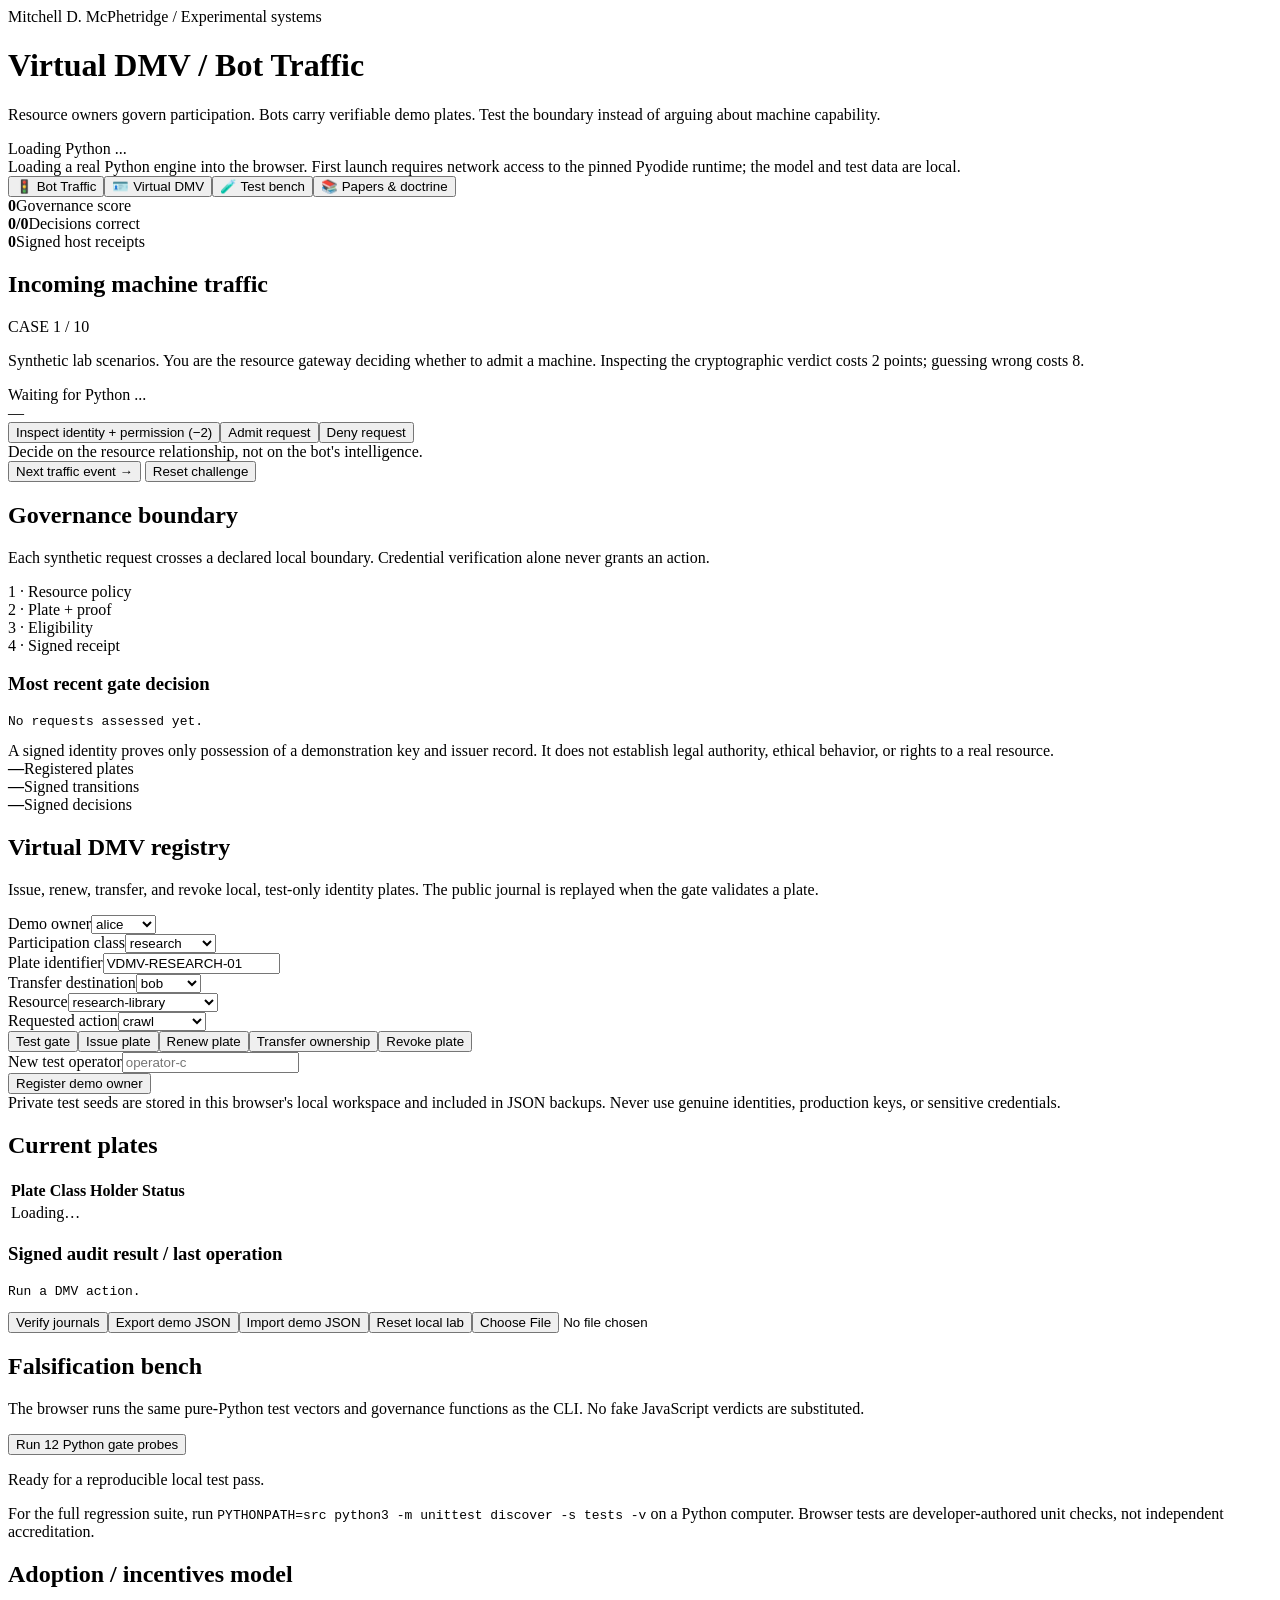
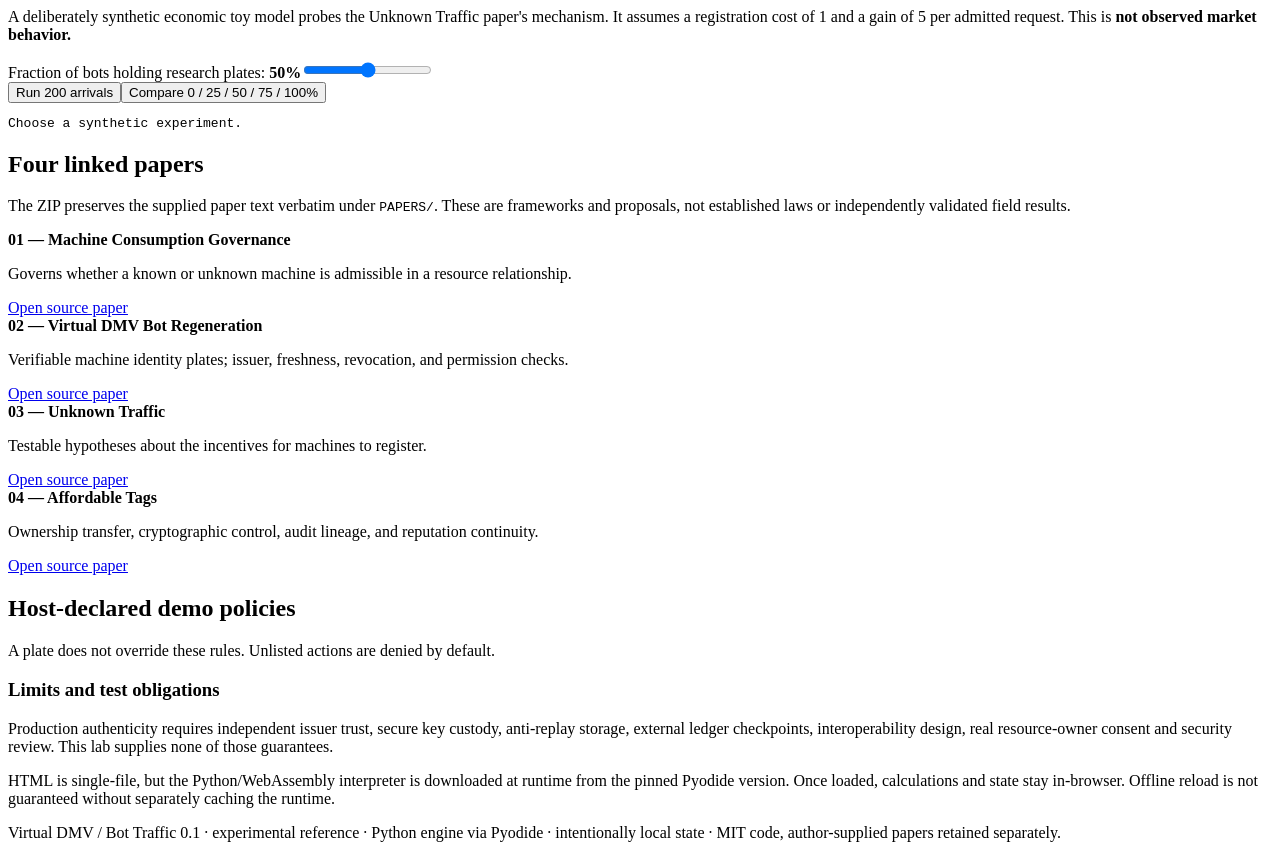
==== browser/template.html @ ae36cae5 "Add Virtual DMV Bot Traffic research rig v0.1 (Python engine, papers, browser lab, tests)" ====
<!DOCTYPE html>
<html lang="en">
<head><meta charset="utf-8"><meta name="viewport" content="width=device-width,initial-scale=1,viewport-fit=cover"><meta name="theme-color" content="#101719"><title>Virtual DMV | Machine Participation Lab</title><style>__STYLE__</style></head>
<body><div class="shell">
<header class="head"><div><div class="eyebrow">Mitchell D. McPhetridge / Experimental systems</div><h1>Virtual DMV <span style="color:var(--accent)">/ Bot Traffic</span></h1><p>Resource owners govern participation. Bots carry verifiable demo plates. Test the boundary instead of arguing about machine capability.</p></div><div id="runtimeStatus" class="status" role="status" aria-live="polite">Loading Python ...</div></header>
<div id="loadingMask" role="status">Loading a real Python engine into the browser. First launch requires network access to the pinned Pyodide runtime; the model and test data are local.</div>
<nav class="topnav" aria-label="Lab sections">
<button data-tab="traffic" aria-selected="true">🚦 Bot Traffic</button><button data-tab="registry" aria-selected="false">🪪 Virtual DMV</button><button data-tab="bench" aria-selected="false">🧪 Test bench</button><button data-tab="papers" aria-selected="false">📚 Papers &amp; doctrine</button></nav>
<main>
<section class="view active" id="traffic">
<div class="cards"><div class="metric"><strong id="score">0</strong><span>Governance score</span></div><div class="metric"><strong id="correct">0/0</strong><span>Decisions correct</span></div><div class="metric"><strong id="receipts">0</strong><span>Signed host receipts</span></div></div>
<div class="grid">
<div class="panel"><div class="flex-between"><h2>Incoming machine traffic</h2><span class="badge" id="gameRound">CASE 1 / 10</span></div><p class="hint">Synthetic lab scenarios. You are the resource gateway deciding whether to admit a machine. Inspecting the cryptographic verdict costs 2 points; guessing wrong costs 8.</p><div class="traffic" id="trafficLabel">Waiting for Python ...</div><div class="traffic-meta" id="trafficMeta">—</div><div class="actions"><button id="inspect" class="warn">Inspect identity + permission (−2)</button><button id="chooseAllow" class="primary">Admit request</button><button id="chooseDeny">Deny request</button></div><div class="feedback" id="gameFeedback" aria-live="polite">Decide on the resource relationship, not on the bot's intelligence.</div><button id="nextCase">Next traffic event →</button> <button id="resetGame">Reset challenge</button></div>
<div class="panel"><h2>Governance boundary</h2><p class="hint">Each synthetic request crosses a declared local boundary. Credential verification alone never grants an action.</p><div class="flow"><div class="step">1 · Resource policy</div><div class="step">2 · Plate + proof</div><div class="step">3 · Eligibility</div><div class="step">4 · Signed receipt</div></div><h3>Most recent gate decision</h3><pre class="console" id="gameLast">No requests assessed yet.</pre><div class="note">A signed identity proves only possession of a demonstration key and issuer record. It does not establish legal authority, ethical behavior, or rights to a real resource.</div></div>
</div></section>
<section class="view" id="registry"><div class="cards"><div class="metric"><strong id="plates">—</strong><span>Registered plates</span></div><div class="metric"><strong id="events">—</strong><span>Signed transitions</span></div><div class="metric"><strong id="receipts2">—</strong><span>Signed decisions</span></div></div><div class="grid">
<div class="panel"><h2>Virtual DMV registry</h2><p class="hint">Issue, renew, transfer, and revoke local, test-only identity plates. The public journal is replayed when the gate validates a plate.</p><div class="formgrid"><div class="field"><label for="owner">Demo owner</label><select id="owner"><option>alice</option><option>bob</option><option>mallory</option></select></div><div class="field"><label for="role">Participation class</label><select id="role"><option value="research">research</option><option value="crawler">crawler</option><option value="commercial">commercial</option><option value="archival">archival</option><option value="agentic">agentic</option></select></div><div class="field"><label for="plateId">Plate identifier</label><input id="plateId" value="VDMV-RESEARCH-01" autocomplete="off"></div><div class="field"><label for="newOwner">Transfer destination</label><select id="newOwner"><option>bob</option><option>alice</option><option>mallory</option></select></div><div class="field"><label for="resource">Resource</label><select id="resource"><option>research-library</option><option>open-archive</option><option>licensed-training-data</option><option>open-index</option></select></div><div class="field"><label for="action">Requested action</label><select id="action"><option>crawl</option><option>discover</option><option>index</option><option>summarize</option><option>train</option><option>redistribute</option><option>archive</option></select></div></div><div class="actions"><button class="primary" id="gateRequest">Test gate</button><button id="issuePlate">Issue plate</button><button id="renewPlate">Renew plate</button><button id="transferPlate">Transfer ownership</button><button id="revokePlate" class="danger">Revoke plate</button></div><div class="field"><label for="addOwnerName">New test operator</label><input id="addOwnerName" placeholder="operator-c"></div><button id="addOwner">Register demo owner</button><div class="note">Private test seeds are stored in this browser's local workspace and included in JSON backups. Never use genuine identities, production keys, or sensitive credentials.</div></div>
<div class="panel"><h2>Current plates</h2><div style="overflow-x:auto"><table><thead><tr><th>Plate</th><th>Class</th><th>Holder</th><th>Status</th></tr></thead><tbody id="rosterBody"><tr><td colspan="4">Loading…</td></tr></tbody></table></div><h3>Signed audit result / last operation</h3><pre class="console" id="operationOutput">Run a DMV action.</pre><div class="actions"><button id="auditNow">Verify journals</button><button id="exportState">Export demo JSON</button><button id="importButton">Import demo JSON</button><button id="resetLab" class="danger">Reset local lab</button><input type="file" accept="application/json,.json" class="sr-only" id="importFile"></div></div></div></section>
<section class="view" id="bench"><div class="grid"><div class="panel"><h2>Falsification bench</h2><p class="lede">The browser runs the same pure-Python test vectors and governance functions as the CLI. No fake JavaScript verdicts are substituted.</p><div class="actions"><button id="runBench" class="primary">Run 12 Python gate probes</button></div><div id="benchRows"><p class="hint">Ready for a reproducible local test pass.</p></div><p class="small">For the full regression suite, run <code>PYTHONPATH=src python3 -m unittest discover -s tests -v</code> on a Python computer. Browser tests are developer-authored unit checks, not independent accreditation.</p></div>
<div class="panel"><h2>Adoption / incentives model</h2><p class="hint">A deliberately synthetic economic toy model probes the Unknown Traffic paper's mechanism. It assumes a registration cost of 1 and a gain of 5 per admitted request. This is <strong>not observed market behavior.</strong></p><label for="adoption">Fraction of bots holding research plates: <strong id="adoptionValue">50%</strong></label><input id="adoption" type="range" min="0" max="100" step="5" value="50"><div class="actions"><button class="primary" id="runEconomic">Run 200 arrivals</button><button id="compareEconomic">Compare 0 / 25 / 50 / 75 / 100%</button></div><div id="economicsView"><pre class="console" id="economicsJson">Choose a synthetic experiment.</pre></div></div></div></section>
<section class="view" id="papers"><div class="grid"><div class="panel"><h2>Four linked papers</h2><p class="hint">The ZIP preserves the supplied paper text verbatim under <code>PAPERS/</code>. These are frameworks and proposals, not established laws or independently validated field results.</p><div class="paper"><strong>01 — Machine Consumption Governance</strong><p>Governs whether a known or unknown machine is admissible in a resource relationship.</p><a href="PAPERS/01-Machine-Consumption-Governance.txt">Open source paper</a></div><div class="paper"><strong>02 — Virtual DMV Bot Regeneration</strong><p>Verifiable machine identity plates; issuer, freshness, revocation, and permission checks.</p><a href="PAPERS/02-Virtual-DMV-Bot-Regeneration.txt">Open source paper</a></div><div class="paper"><strong>03 — Unknown Traffic</strong><p>Testable hypotheses about the incentives for machines to register.</p><a href="PAPERS/03-Unknown-Traffic.txt">Open source paper</a></div><div class="paper"><strong>04 — Affordable Tags</strong><p>Ownership transfer, cryptographic control, audit lineage, and reputation continuity.</p><a href="PAPERS/04-Affordable-Tags.txt">Open source paper</a></div></div>
<div class="panel"><h2>Host-declared demo policies</h2><p class="hint">A plate does not override these rules. Unlisted actions are denied by default.</p><div id="policyCards"></div><h3>Limits and test obligations</h3><p class="small">Production authenticity requires independent issuer trust, secure key custody, anti-replay storage, external ledger checkpoints, interoperability design, real resource-owner consent and security review. This lab supplies none of those guarantees.</p><p class="small">HTML is single-file, but the Python/WebAssembly interpreter is downloaded at runtime from the pinned Pyodide version. Once loaded, calculations and state stay in-browser. Offline reload is not guaranteed without separately caching the runtime.</p></div></div></section>
</main><footer class="foot">Virtual DMV / Bot Traffic 0.1 · experimental reference · Python engine via Pyodide · intentionally local state · MIT code, author-supplied papers retained separately.</footer></div>
<script type="application/json" id="pythonSources">__PYTHON_SOURCES__</script>
<script>__CLIENT__</script>
</body></html>
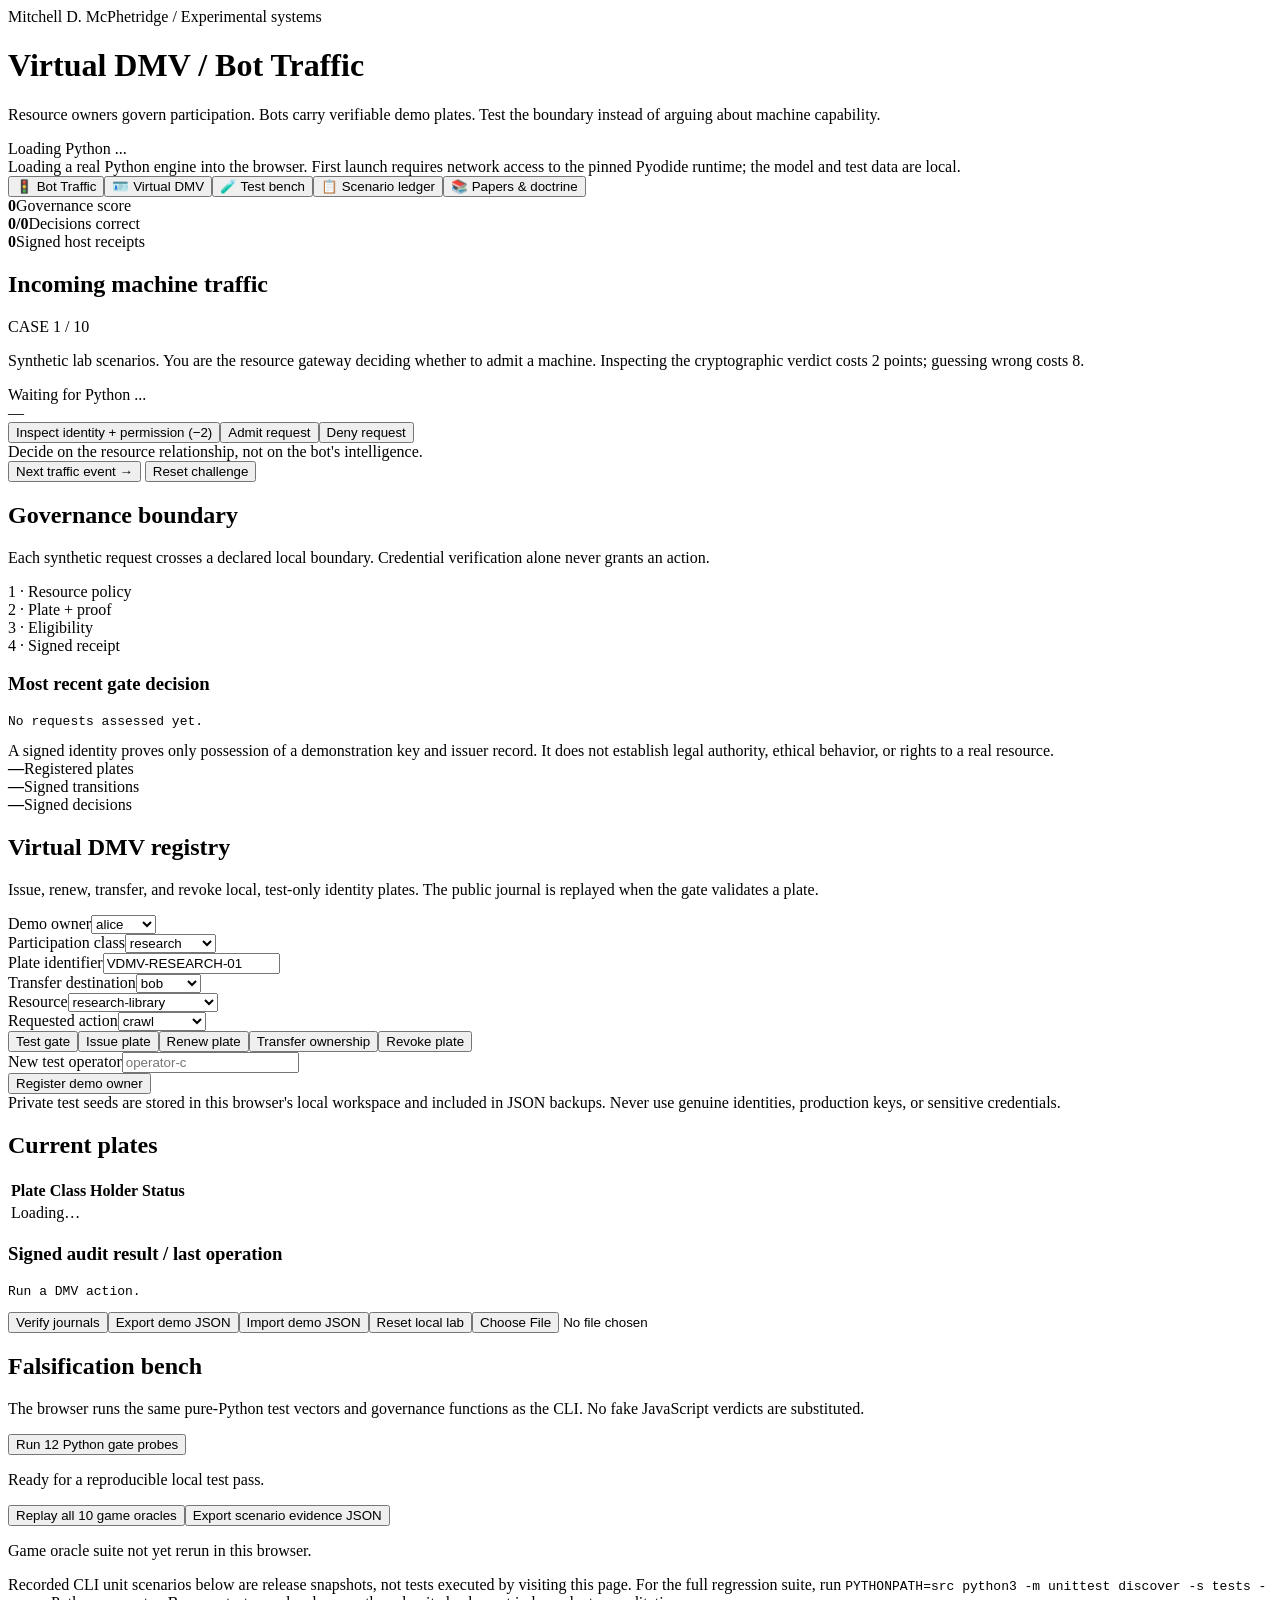
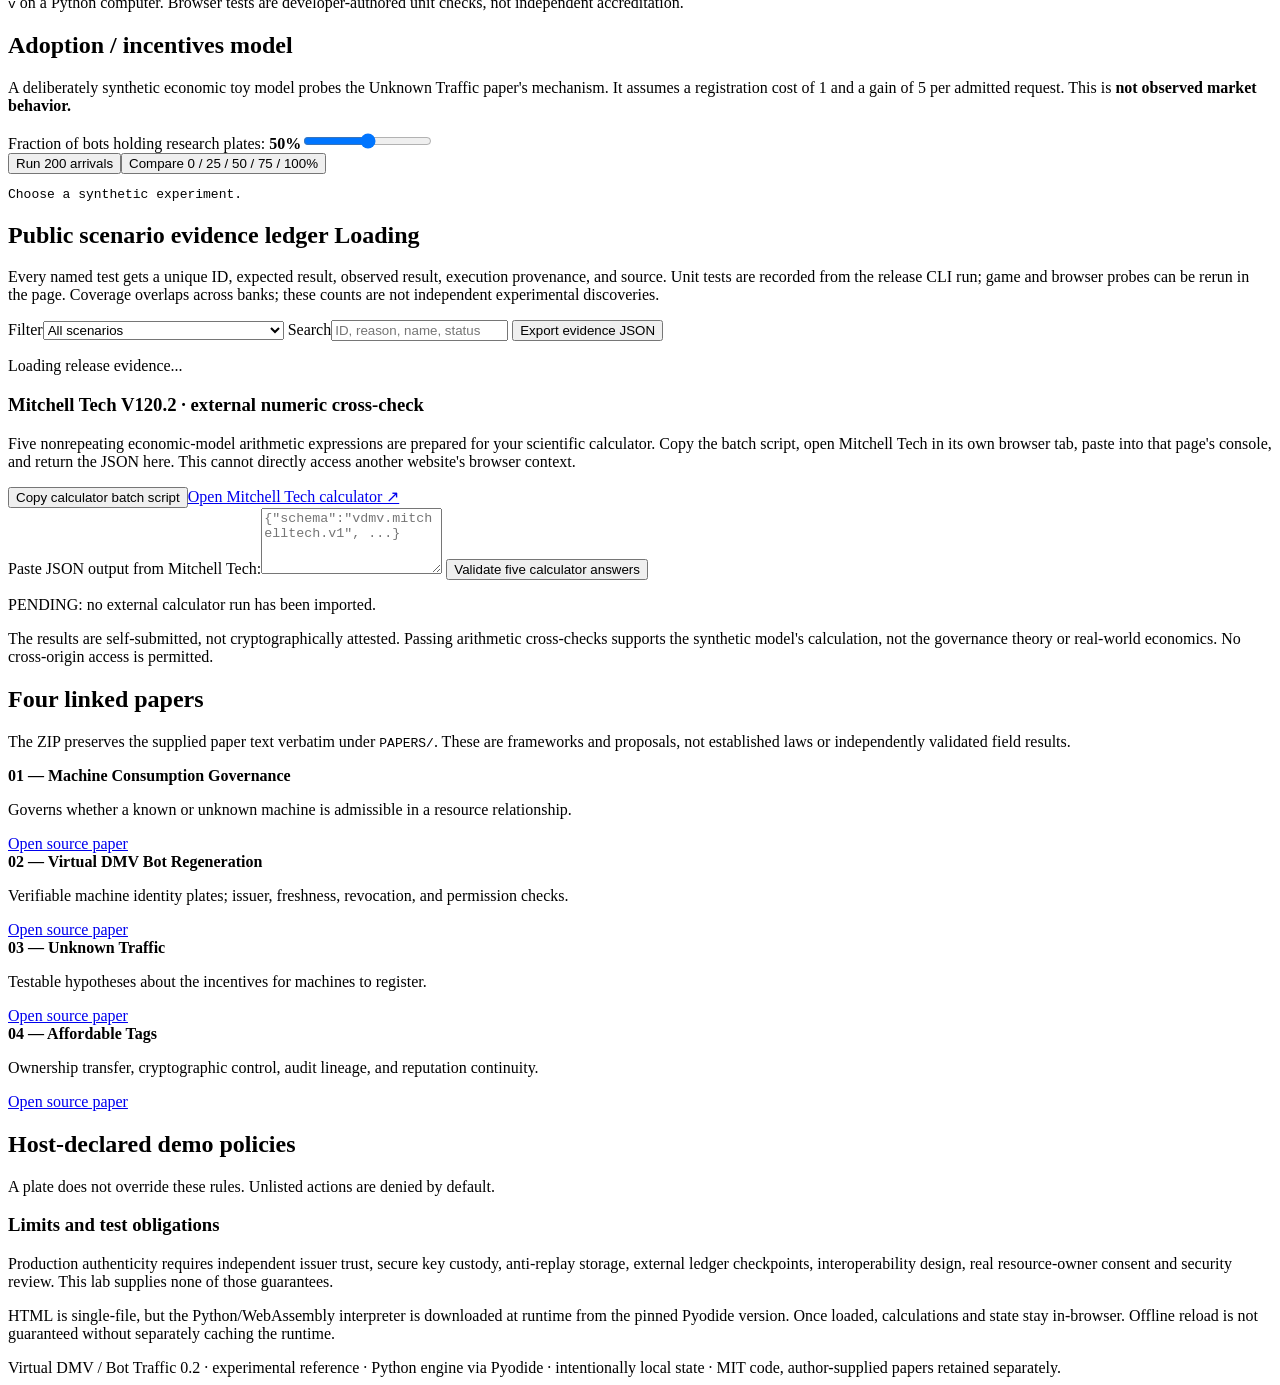
==== commit 258d9325: "v0.2 red-green Bot Traffic regression, isolated game, 78-case public scenario ledger and calculator " ====
--- a/browser/template.html
+++ b/browser/template.html
@@ -5,7 +5,7 @@
 <header class="head"><div><div class="eyebrow">Mitchell D. McPhetridge / Experimental systems</div><h1>Virtual DMV <span style="color:var(--accent)">/ Bot Traffic</span></h1><p>Resource owners govern participation. Bots carry verifiable demo plates. Test the boundary instead of arguing about machine capability.</p></div><div id="runtimeStatus" class="status" role="status" aria-live="polite">Loading Python ...</div></header>
 <div id="loadingMask" role="status">Loading a real Python engine into the browser. First launch requires network access to the pinned Pyodide runtime; the model and test data are local.</div>
 <nav class="topnav" aria-label="Lab sections">
-<button data-tab="traffic" aria-selected="true">🚦 Bot Traffic</button><button data-tab="registry" aria-selected="false">🪪 Virtual DMV</button><button data-tab="bench" aria-selected="false">🧪 Test bench</button><button data-tab="papers" aria-selected="false">📚 Papers &amp; doctrine</button></nav>
+<button data-tab="traffic" aria-selected="true">🚦 Bot Traffic</button><button data-tab="registry" aria-selected="false">🪪 Virtual DMV</button><button data-tab="bench" aria-selected="false">🧪 Test bench</button><button data-tab="scenarioLog" aria-selected="false">📋 Scenario ledger</button><button data-tab="papers" aria-selected="false">📚 Papers &amp; doctrine</button></nav>
 <main>
 <section class="view active" id="traffic">
 <div class="cards"><div class="metric"><strong id="score">0</strong><span>Governance score</span></div><div class="metric"><strong id="correct">0/0</strong><span>Decisions correct</span></div><div class="metric"><strong id="receipts">0</strong><span>Signed host receipts</span></div></div>
@@ -16,11 +16,27 @@
 <section class="view" id="registry"><div class="cards"><div class="metric"><strong id="plates">—</strong><span>Registered plates</span></div><div class="metric"><strong id="events">—</strong><span>Signed transitions</span></div><div class="metric"><strong id="receipts2">—</strong><span>Signed decisions</span></div></div><div class="grid">
 <div class="panel"><h2>Virtual DMV registry</h2><p class="hint">Issue, renew, transfer, and revoke local, test-only identity plates. The public journal is replayed when the gate validates a plate.</p><div class="formgrid"><div class="field"><label for="owner">Demo owner</label><select id="owner"><option>alice</option><option>bob</option><option>mallory</option></select></div><div class="field"><label for="role">Participation class</label><select id="role"><option value="research">research</option><option value="crawler">crawler</option><option value="commercial">commercial</option><option value="archival">archival</option><option value="agentic">agentic</option></select></div><div class="field"><label for="plateId">Plate identifier</label><input id="plateId" value="VDMV-RESEARCH-01" autocomplete="off"></div><div class="field"><label for="newOwner">Transfer destination</label><select id="newOwner"><option>bob</option><option>alice</option><option>mallory</option></select></div><div class="field"><label for="resource">Resource</label><select id="resource"><option>research-library</option><option>open-archive</option><option>licensed-training-data</option><option>open-index</option></select></div><div class="field"><label for="action">Requested action</label><select id="action"><option>crawl</option><option>discover</option><option>index</option><option>summarize</option><option>train</option><option>redistribute</option><option>archive</option></select></div></div><div class="actions"><button class="primary" id="gateRequest">Test gate</button><button id="issuePlate">Issue plate</button><button id="renewPlate">Renew plate</button><button id="transferPlate">Transfer ownership</button><button id="revokePlate" class="danger">Revoke plate</button></div><div class="field"><label for="addOwnerName">New test operator</label><input id="addOwnerName" placeholder="operator-c"></div><button id="addOwner">Register demo owner</button><div class="note">Private test seeds are stored in this browser's local workspace and included in JSON backups. Never use genuine identities, production keys, or sensitive credentials.</div></div>
 <div class="panel"><h2>Current plates</h2><div style="overflow-x:auto"><table><thead><tr><th>Plate</th><th>Class</th><th>Holder</th><th>Status</th></tr></thead><tbody id="rosterBody"><tr><td colspan="4">Loading…</td></tr></tbody></table></div><h3>Signed audit result / last operation</h3><pre class="console" id="operationOutput">Run a DMV action.</pre><div class="actions"><button id="auditNow">Verify journals</button><button id="exportState">Export demo JSON</button><button id="importButton">Import demo JSON</button><button id="resetLab" class="danger">Reset local lab</button><input type="file" accept="application/json,.json" class="sr-only" id="importFile"></div></div></div></section>
-<section class="view" id="bench"><div class="grid"><div class="panel"><h2>Falsification bench</h2><p class="lede">The browser runs the same pure-Python test vectors and governance functions as the CLI. No fake JavaScript verdicts are substituted.</p><div class="actions"><button id="runBench" class="primary">Run 12 Python gate probes</button></div><div id="benchRows"><p class="hint">Ready for a reproducible local test pass.</p></div><p class="small">For the full regression suite, run <code>PYTHONPATH=src python3 -m unittest discover -s tests -v</code> on a Python computer. Browser tests are developer-authored unit checks, not independent accreditation.</p></div>
+<section class="view" id="bench"><div class="grid"><div class="panel"><h2>Falsification bench</h2><p class="lede">The browser runs the same pure-Python test vectors and governance functions as the CLI. No fake JavaScript verdicts are substituted.</p><div class="actions"><button id="runBench" class="primary">Run 12 Python gate probes</button></div><div id="benchRows"><p class="hint">Ready for a reproducible local test pass.</p></div><div class="actions"><button id="runGameSuite">Replay all 10 game oracles</button><button id="exportEvidence">Export scenario evidence JSON</button></div><p id="gameSuiteSummary" class="hint">Game oracle suite not yet rerun in this browser.</p><p class="small">Recorded CLI unit scenarios below are release snapshots, not tests executed by visiting this page. For the full regression suite, run <code>PYTHONPATH=src python3 -m unittest discover -s tests -v</code> on a Python computer. Browser tests are developer-authored unit checks, not independent accreditation.</p></div>
 <div class="panel"><h2>Adoption / incentives model</h2><p class="hint">A deliberately synthetic economic toy model probes the Unknown Traffic paper's mechanism. It assumes a registration cost of 1 and a gain of 5 per admitted request. This is <strong>not observed market behavior.</strong></p><label for="adoption">Fraction of bots holding research plates: <strong id="adoptionValue">50%</strong></label><input id="adoption" type="range" min="0" max="100" step="5" value="50"><div class="actions"><button class="primary" id="runEconomic">Run 200 arrivals</button><button id="compareEconomic">Compare 0 / 25 / 50 / 75 / 100%</button></div><div id="economicsView"><pre class="console" id="economicsJson">Choose a synthetic experiment.</pre></div></div></div></section>
+<section class="view" id="scenarioLog"><div class="panel">
+  <h2>Public scenario evidence ledger <span id="scenarioCount" class="badge">Loading</span></h2>
+  <p class="lede">Every named test gets a unique ID, expected result, observed result, execution provenance, and source. Unit tests are recorded from the release CLI run; game and browser probes can be rerun in the page. Coverage overlaps across banks; these counts are not independent experimental discoveries.</p>
+  <div class="actions"><label for="scenarioFilter">Filter</label><select id="scenarioFilter"><option value="all">All scenarios</option><option value="python_unittest">Local Python unit results</option><option value="browser_python_probe">Live Python gate probes</option><option value="playable_game">Playable Bot Traffic</option><option value="mitchell_tech_manual">Mitchell Tech cross-checks (pending)</option></select>
+    <label for="scenarioSearch">Search</label><input id="scenarioSearch" placeholder="ID, reason, name, status" autocomplete="off">
+    <button id="exportEvidenceLedger">Export evidence JSON</button></div>
+  <p id="scenarioSummary" class="hint">Loading release evidence...</p>
+  <div id="scenarioRows" class="scenario-rows"></div>
+  <div class="panel"><h3>Mitchell Tech V120.2 · external numeric cross-check</h3><p class="hint">Five nonrepeating economic-model arithmetic expressions are prepared for your scientific calculator. Copy the batch script, open Mitchell Tech in its own browser tab, paste into that page's console, and return the JSON here. This cannot directly access another website's browser context.</p>
+    <div class="actions"><button id="copyCalculator">Copy calculator batch script</button><a href="https://mitchell-d00.github.io/Mitchell-Tech-V120.2-A-self-teaching-scientific-and-graphing-calculator-/" target="_blank" rel="noopener noreferrer">Open Mitchell Tech calculator ↗</a></div>
+    <label for="calculatorResults">Paste JSON output from Mitchell Tech:</label><textarea id="calculatorResults" rows="4" placeholder="{&quot;schema&quot;:&quot;vdmv.mitchelltech.v1&quot;, ...}"></textarea>
+    <button id="checkCalculator">Validate five calculator answers</button><p id="calculatorStatus" class="hint">PENDING: no external calculator run has been imported.</p>
+  </div>
+  <div class="note">The results are self-submitted, not cryptographically attested. Passing arithmetic cross-checks supports the synthetic model's calculation, not the governance theory or real-world economics. No cross-origin access is permitted.</div>
+</div></section>
 <section class="view" id="papers"><div class="grid"><div class="panel"><h2>Four linked papers</h2><p class="hint">The ZIP preserves the supplied paper text verbatim under <code>PAPERS/</code>. These are frameworks and proposals, not established laws or independently validated field results.</p><div class="paper"><strong>01 — Machine Consumption Governance</strong><p>Governs whether a known or unknown machine is admissible in a resource relationship.</p><a href="PAPERS/01-Machine-Consumption-Governance.txt">Open source paper</a></div><div class="paper"><strong>02 — Virtual DMV Bot Regeneration</strong><p>Verifiable machine identity plates; issuer, freshness, revocation, and permission checks.</p><a href="PAPERS/02-Virtual-DMV-Bot-Regeneration.txt">Open source paper</a></div><div class="paper"><strong>03 — Unknown Traffic</strong><p>Testable hypotheses about the incentives for machines to register.</p><a href="PAPERS/03-Unknown-Traffic.txt">Open source paper</a></div><div class="paper"><strong>04 — Affordable Tags</strong><p>Ownership transfer, cryptographic control, audit lineage, and reputation continuity.</p><a href="PAPERS/04-Affordable-Tags.txt">Open source paper</a></div></div>
 <div class="panel"><h2>Host-declared demo policies</h2><p class="hint">A plate does not override these rules. Unlisted actions are denied by default.</p><div id="policyCards"></div><h3>Limits and test obligations</h3><p class="small">Production authenticity requires independent issuer trust, secure key custody, anti-replay storage, external ledger checkpoints, interoperability design, real resource-owner consent and security review. This lab supplies none of those guarantees.</p><p class="small">HTML is single-file, but the Python/WebAssembly interpreter is downloaded at runtime from the pinned Pyodide version. Once loaded, calculations and state stay in-browser. Offline reload is not guaranteed without separately caching the runtime.</p></div></div></section>
-</main><footer class="foot">Virtual DMV / Bot Traffic 0.1 · experimental reference · Python engine via Pyodide · intentionally local state · MIT code, author-supplied papers retained separately.</footer></div>
+</main><footer class="foot">Virtual DMV / Bot Traffic 0.2 · experimental reference · Python engine via Pyodide · intentionally local state · MIT code, author-supplied papers retained separately.</footer></div>
+<script type="application/json" id="scenarioManifest">__SCENARIO_REPORT__</script>
 <script type="application/json" id="pythonSources">__PYTHON_SOURCES__</script>
 <script>__CLIENT__</script>
 </body></html>
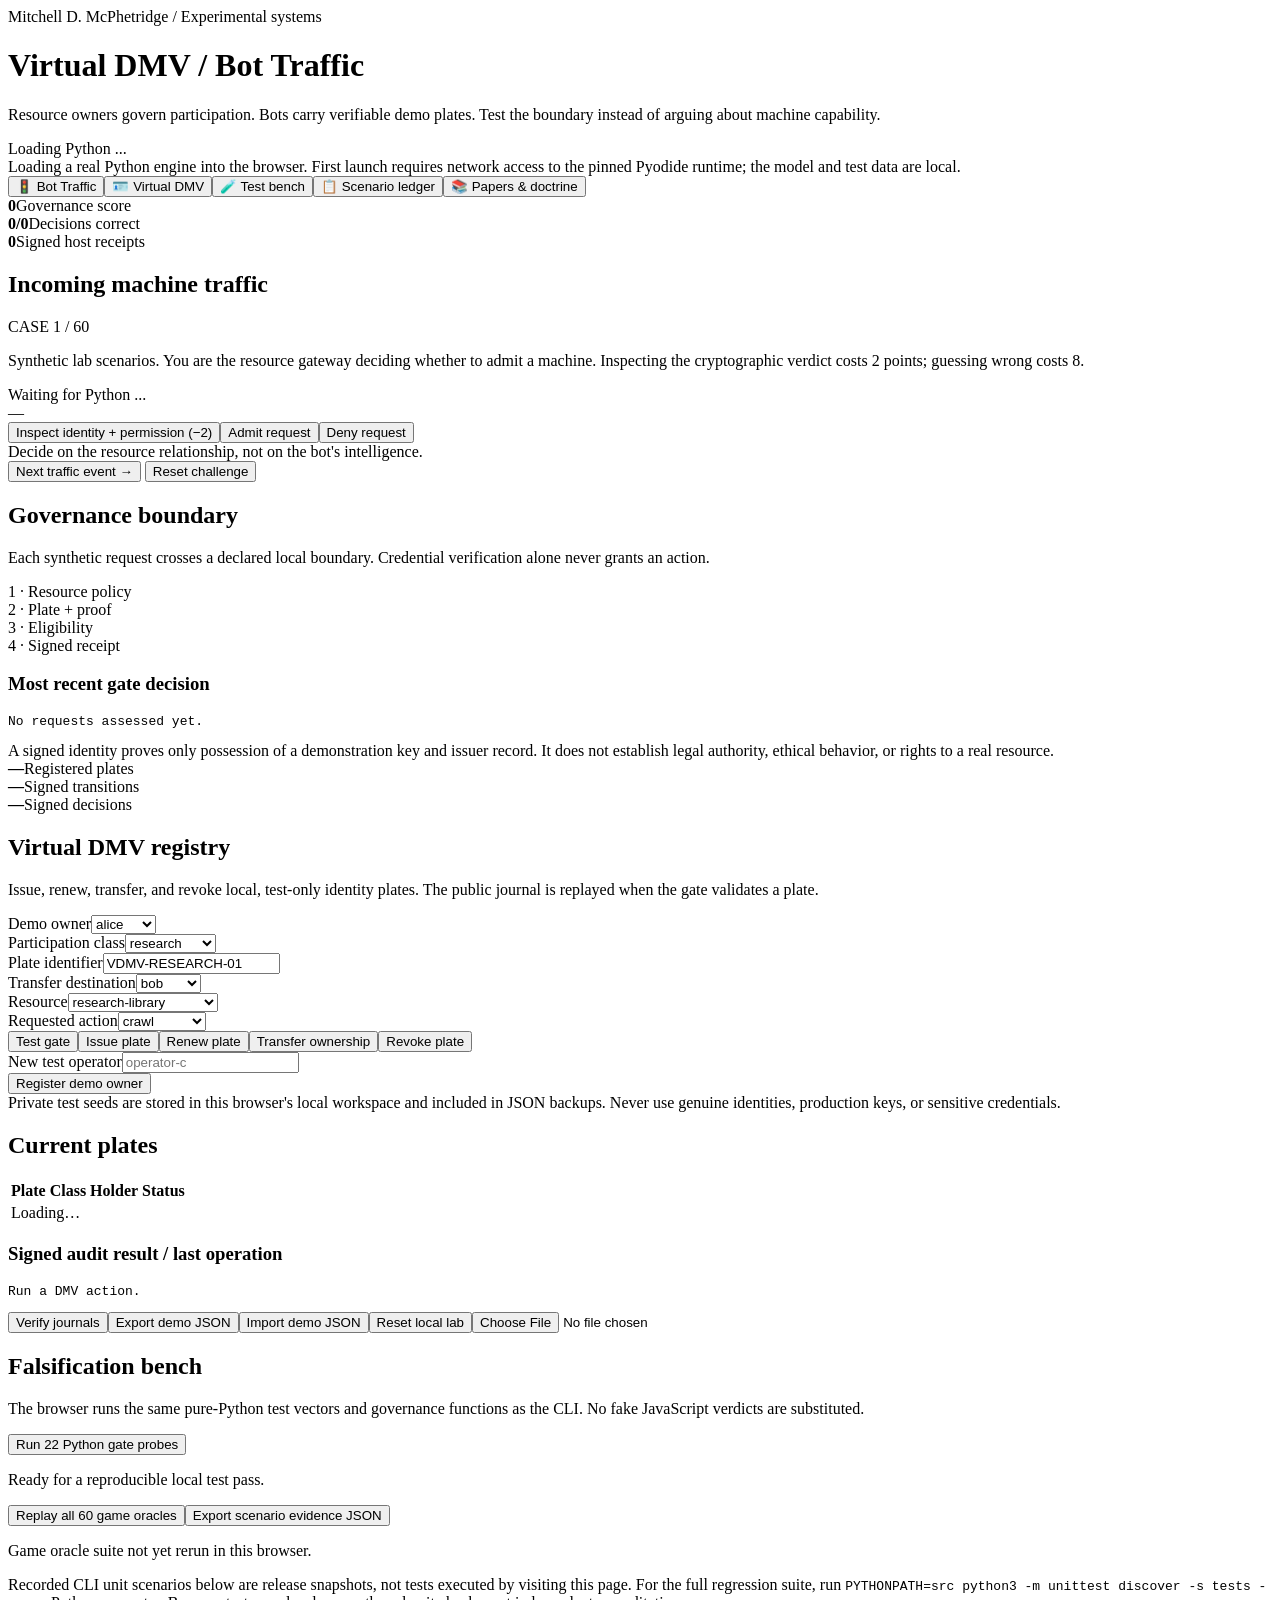
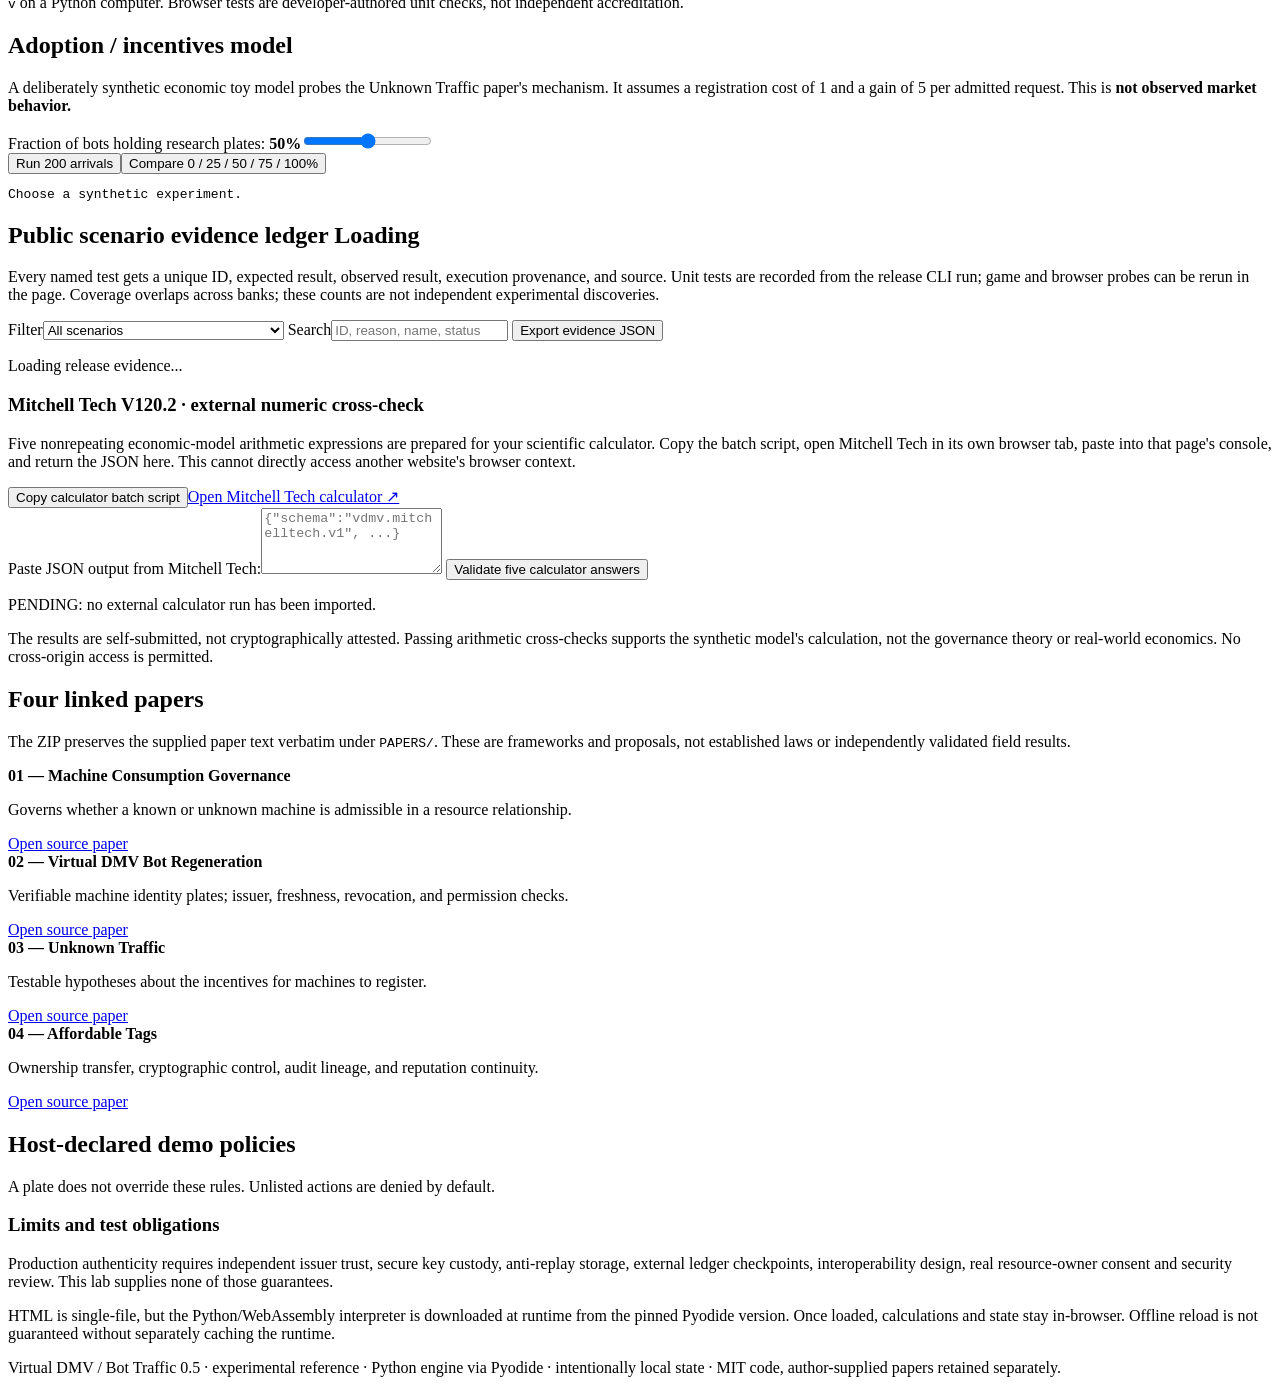
==== commit a6ca492c: "v0.5 harden crypto ownership consent and fail-closed traffic; publish 334-case security evidence" ====
--- a/browser/template.html
+++ b/browser/template.html
@@ -10,18 +10,18 @@
 <section class="view active" id="traffic">
 <div class="cards"><div class="metric"><strong id="score">0</strong><span>Governance score</span></div><div class="metric"><strong id="correct">0/0</strong><span>Decisions correct</span></div><div class="metric"><strong id="receipts">0</strong><span>Signed host receipts</span></div></div>
 <div class="grid">
-<div class="panel"><div class="flex-between"><h2>Incoming machine traffic</h2><span class="badge" id="gameRound">CASE 1 / 10</span></div><p class="hint">Synthetic lab scenarios. You are the resource gateway deciding whether to admit a machine. Inspecting the cryptographic verdict costs 2 points; guessing wrong costs 8.</p><div class="traffic" id="trafficLabel">Waiting for Python ...</div><div class="traffic-meta" id="trafficMeta">—</div><div class="actions"><button id="inspect" class="warn">Inspect identity + permission (−2)</button><button id="chooseAllow" class="primary">Admit request</button><button id="chooseDeny">Deny request</button></div><div class="feedback" id="gameFeedback" aria-live="polite">Decide on the resource relationship, not on the bot's intelligence.</div><button id="nextCase">Next traffic event →</button> <button id="resetGame">Reset challenge</button></div>
+<div class="panel"><div class="flex-between"><h2>Incoming machine traffic</h2><span class="badge" id="gameRound">CASE 1 / 60</span></div><p class="hint">Synthetic lab scenarios. You are the resource gateway deciding whether to admit a machine. Inspecting the cryptographic verdict costs 2 points; guessing wrong costs 8.</p><div class="traffic" id="trafficLabel">Waiting for Python ...</div><div class="traffic-meta" id="trafficMeta">—</div><div class="actions"><button id="inspect" class="warn">Inspect identity + permission (−2)</button><button id="chooseAllow" class="primary">Admit request</button><button id="chooseDeny">Deny request</button></div><div class="feedback" id="gameFeedback" aria-live="polite">Decide on the resource relationship, not on the bot's intelligence.</div><button id="nextCase">Next traffic event →</button> <button id="resetGame">Reset challenge</button></div>
 <div class="panel"><h2>Governance boundary</h2><p class="hint">Each synthetic request crosses a declared local boundary. Credential verification alone never grants an action.</p><div class="flow"><div class="step">1 · Resource policy</div><div class="step">2 · Plate + proof</div><div class="step">3 · Eligibility</div><div class="step">4 · Signed receipt</div></div><h3>Most recent gate decision</h3><pre class="console" id="gameLast">No requests assessed yet.</pre><div class="note">A signed identity proves only possession of a demonstration key and issuer record. It does not establish legal authority, ethical behavior, or rights to a real resource.</div></div>
 </div></section>
 <section class="view" id="registry"><div class="cards"><div class="metric"><strong id="plates">—</strong><span>Registered plates</span></div><div class="metric"><strong id="events">—</strong><span>Signed transitions</span></div><div class="metric"><strong id="receipts2">—</strong><span>Signed decisions</span></div></div><div class="grid">
 <div class="panel"><h2>Virtual DMV registry</h2><p class="hint">Issue, renew, transfer, and revoke local, test-only identity plates. The public journal is replayed when the gate validates a plate.</p><div class="formgrid"><div class="field"><label for="owner">Demo owner</label><select id="owner"><option>alice</option><option>bob</option><option>mallory</option></select></div><div class="field"><label for="role">Participation class</label><select id="role"><option value="research">research</option><option value="crawler">crawler</option><option value="commercial">commercial</option><option value="archival">archival</option><option value="agentic">agentic</option></select></div><div class="field"><label for="plateId">Plate identifier</label><input id="plateId" value="VDMV-RESEARCH-01" autocomplete="off"></div><div class="field"><label for="newOwner">Transfer destination</label><select id="newOwner"><option>bob</option><option>alice</option><option>mallory</option></select></div><div class="field"><label for="resource">Resource</label><select id="resource"><option>research-library</option><option>open-archive</option><option>licensed-training-data</option><option>open-index</option></select></div><div class="field"><label for="action">Requested action</label><select id="action"><option>crawl</option><option>discover</option><option>index</option><option>summarize</option><option>train</option><option>redistribute</option><option>archive</option></select></div></div><div class="actions"><button class="primary" id="gateRequest">Test gate</button><button id="issuePlate">Issue plate</button><button id="renewPlate">Renew plate</button><button id="transferPlate">Transfer ownership</button><button id="revokePlate" class="danger">Revoke plate</button></div><div class="field"><label for="addOwnerName">New test operator</label><input id="addOwnerName" placeholder="operator-c"></div><button id="addOwner">Register demo owner</button><div class="note">Private test seeds are stored in this browser's local workspace and included in JSON backups. Never use genuine identities, production keys, or sensitive credentials.</div></div>
 <div class="panel"><h2>Current plates</h2><div style="overflow-x:auto"><table><thead><tr><th>Plate</th><th>Class</th><th>Holder</th><th>Status</th></tr></thead><tbody id="rosterBody"><tr><td colspan="4">Loading…</td></tr></tbody></table></div><h3>Signed audit result / last operation</h3><pre class="console" id="operationOutput">Run a DMV action.</pre><div class="actions"><button id="auditNow">Verify journals</button><button id="exportState">Export demo JSON</button><button id="importButton">Import demo JSON</button><button id="resetLab" class="danger">Reset local lab</button><input type="file" accept="application/json,.json" class="sr-only" id="importFile"></div></div></div></section>
-<section class="view" id="bench"><div class="grid"><div class="panel"><h2>Falsification bench</h2><p class="lede">The browser runs the same pure-Python test vectors and governance functions as the CLI. No fake JavaScript verdicts are substituted.</p><div class="actions"><button id="runBench" class="primary">Run 12 Python gate probes</button></div><div id="benchRows"><p class="hint">Ready for a reproducible local test pass.</p></div><div class="actions"><button id="runGameSuite">Replay all 10 game oracles</button><button id="exportEvidence">Export scenario evidence JSON</button></div><p id="gameSuiteSummary" class="hint">Game oracle suite not yet rerun in this browser.</p><p class="small">Recorded CLI unit scenarios below are release snapshots, not tests executed by visiting this page. For the full regression suite, run <code>PYTHONPATH=src python3 -m unittest discover -s tests -v</code> on a Python computer. Browser tests are developer-authored unit checks, not independent accreditation.</p></div>
+<section class="view" id="bench"><div class="grid"><div class="panel"><h2>Falsification bench</h2><p class="lede">The browser runs the same pure-Python test vectors and governance functions as the CLI. No fake JavaScript verdicts are substituted.</p><div class="actions"><button id="runBench" class="primary">Run 22 Python gate probes</button></div><div id="benchRows"><p class="hint">Ready for a reproducible local test pass.</p></div><div class="actions"><button id="runGameSuite">Replay all 60 game oracles</button><button id="exportEvidence">Export scenario evidence JSON</button></div><p id="gameSuiteSummary" class="hint">Game oracle suite not yet rerun in this browser.</p><p class="small">Recorded CLI unit scenarios below are release snapshots, not tests executed by visiting this page. For the full regression suite, run <code>PYTHONPATH=src python3 -m unittest discover -s tests -v</code> on a Python computer. Browser tests are developer-authored unit checks, not independent accreditation.</p></div>
 <div class="panel"><h2>Adoption / incentives model</h2><p class="hint">A deliberately synthetic economic toy model probes the Unknown Traffic paper's mechanism. It assumes a registration cost of 1 and a gain of 5 per admitted request. This is <strong>not observed market behavior.</strong></p><label for="adoption">Fraction of bots holding research plates: <strong id="adoptionValue">50%</strong></label><input id="adoption" type="range" min="0" max="100" step="5" value="50"><div class="actions"><button class="primary" id="runEconomic">Run 200 arrivals</button><button id="compareEconomic">Compare 0 / 25 / 50 / 75 / 100%</button></div><div id="economicsView"><pre class="console" id="economicsJson">Choose a synthetic experiment.</pre></div></div></div></section>
 <section class="view" id="scenarioLog"><div class="panel">
   <h2>Public scenario evidence ledger <span id="scenarioCount" class="badge">Loading</span></h2>
   <p class="lede">Every named test gets a unique ID, expected result, observed result, execution provenance, and source. Unit tests are recorded from the release CLI run; game and browser probes can be rerun in the page. Coverage overlaps across banks; these counts are not independent experimental discoveries.</p>
-  <div class="actions"><label for="scenarioFilter">Filter</label><select id="scenarioFilter"><option value="all">All scenarios</option><option value="python_unittest">Local Python unit results</option><option value="browser_python_probe">Live Python gate probes</option><option value="playable_game">Playable Bot Traffic</option><option value="mitchell_tech_manual">Mitchell Tech cross-checks (pending)</option></select>
+  <div class="actions"><label for="scenarioFilter">Filter</label><select id="scenarioFilter"><option value="all">All scenarios</option><option value="python_unittest">Local Python unit results</option><option value="browser_python_probe">Live Python gate probes</option><option value="playable_game">Playable Bot Traffic</option><option value="security_policy_matrix">168 policy and receipt checks</option><option value="mitchell_tech_manual">Mitchell Tech cross-checks (pending)</option></select>
     <label for="scenarioSearch">Search</label><input id="scenarioSearch" placeholder="ID, reason, name, status" autocomplete="off">
     <button id="exportEvidenceLedger">Export evidence JSON</button></div>
   <p id="scenarioSummary" class="hint">Loading release evidence...</p>
@@ -35,7 +35,7 @@
 </div></section>
 <section class="view" id="papers"><div class="grid"><div class="panel"><h2>Four linked papers</h2><p class="hint">The ZIP preserves the supplied paper text verbatim under <code>PAPERS/</code>. These are frameworks and proposals, not established laws or independently validated field results.</p><div class="paper"><strong>01 — Machine Consumption Governance</strong><p>Governs whether a known or unknown machine is admissible in a resource relationship.</p><a href="PAPERS/01-Machine-Consumption-Governance.txt">Open source paper</a></div><div class="paper"><strong>02 — Virtual DMV Bot Regeneration</strong><p>Verifiable machine identity plates; issuer, freshness, revocation, and permission checks.</p><a href="PAPERS/02-Virtual-DMV-Bot-Regeneration.txt">Open source paper</a></div><div class="paper"><strong>03 — Unknown Traffic</strong><p>Testable hypotheses about the incentives for machines to register.</p><a href="PAPERS/03-Unknown-Traffic.txt">Open source paper</a></div><div class="paper"><strong>04 — Affordable Tags</strong><p>Ownership transfer, cryptographic control, audit lineage, and reputation continuity.</p><a href="PAPERS/04-Affordable-Tags.txt">Open source paper</a></div></div>
 <div class="panel"><h2>Host-declared demo policies</h2><p class="hint">A plate does not override these rules. Unlisted actions are denied by default.</p><div id="policyCards"></div><h3>Limits and test obligations</h3><p class="small">Production authenticity requires independent issuer trust, secure key custody, anti-replay storage, external ledger checkpoints, interoperability design, real resource-owner consent and security review. This lab supplies none of those guarantees.</p><p class="small">HTML is single-file, but the Python/WebAssembly interpreter is downloaded at runtime from the pinned Pyodide version. Once loaded, calculations and state stay in-browser. Offline reload is not guaranteed without separately caching the runtime.</p></div></div></section>
-</main><footer class="foot">Virtual DMV / Bot Traffic 0.2 · experimental reference · Python engine via Pyodide · intentionally local state · MIT code, author-supplied papers retained separately.</footer></div>
+</main><footer class="foot">Virtual DMV / Bot Traffic 0.5 · experimental reference · Python engine via Pyodide · intentionally local state · MIT code, author-supplied papers retained separately.</footer></div>
 <script type="application/json" id="scenarioManifest">__SCENARIO_REPORT__</script>
 <script type="application/json" id="pythonSources">__PYTHON_SOURCES__</script>
 <script>__CLIENT__</script>
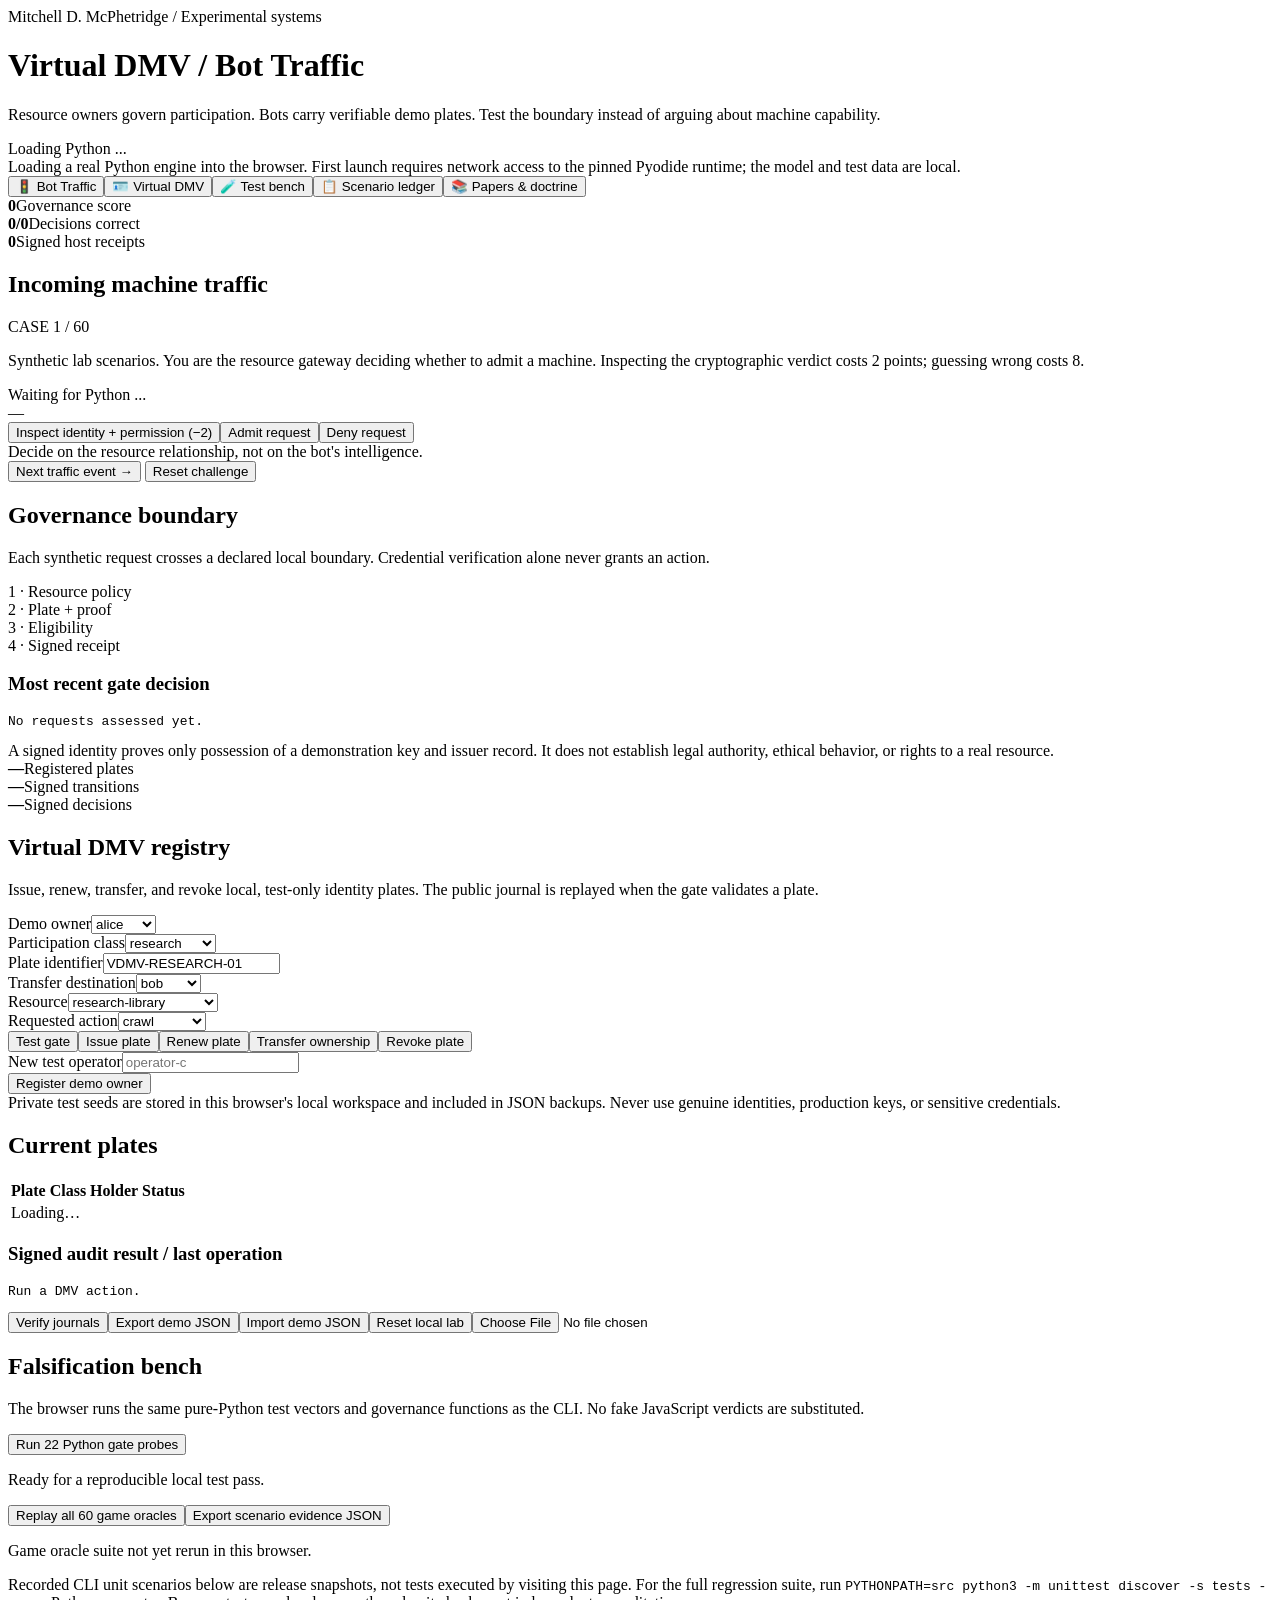
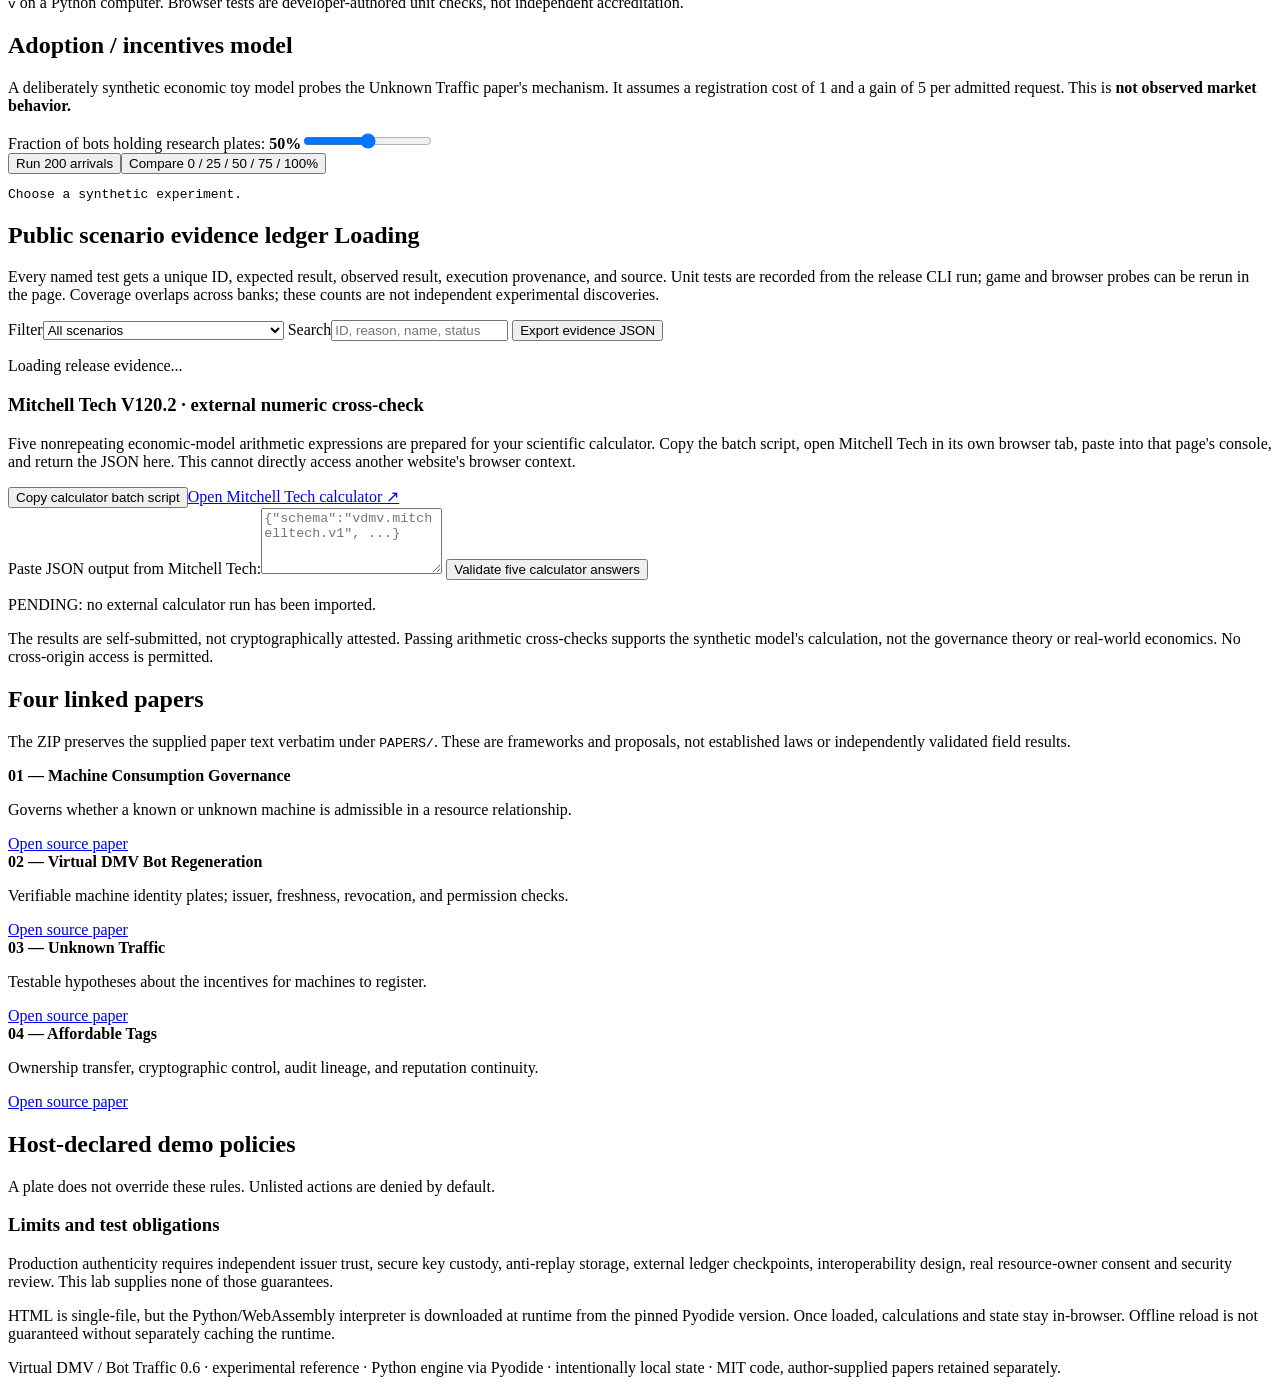
==== commit 74fbb78e: "v0.6 harden ingress and revocation chronology; publish 400-case evidence and compact browser lab" ====
--- a/browser/template.html
+++ b/browser/template.html
@@ -21,7 +21,7 @@
 <section class="view" id="scenarioLog"><div class="panel">
   <h2>Public scenario evidence ledger <span id="scenarioCount" class="badge">Loading</span></h2>
   <p class="lede">Every named test gets a unique ID, expected result, observed result, execution provenance, and source. Unit tests are recorded from the release CLI run; game and browser probes can be rerun in the page. Coverage overlaps across banks; these counts are not independent experimental discoveries.</p>
-  <div class="actions"><label for="scenarioFilter">Filter</label><select id="scenarioFilter"><option value="all">All scenarios</option><option value="python_unittest">Local Python unit results</option><option value="browser_python_probe">Live Python gate probes</option><option value="playable_game">Playable Bot Traffic</option><option value="security_policy_matrix">168 policy and receipt checks</option><option value="mitchell_tech_manual">Mitchell Tech cross-checks (pending)</option></select>
+  <div class="actions"><label for="scenarioFilter">Filter</label><select id="scenarioFilter"><option value="all">All scenarios</option><option value="python_unittest">Local Python unit results</option><option value="browser_python_probe">Live Python gate probes</option><option value="playable_game">Playable Bot Traffic</option><option value="security_policy_matrix">168 policy and receipt checks</option><option value="traffic_ingress_matrix">50 hostile-input checks</option><option value="mitchell_tech_manual">Mitchell Tech cross-checks (pending)</option></select>
     <label for="scenarioSearch">Search</label><input id="scenarioSearch" placeholder="ID, reason, name, status" autocomplete="off">
     <button id="exportEvidenceLedger">Export evidence JSON</button></div>
   <p id="scenarioSummary" class="hint">Loading release evidence...</p>
@@ -35,7 +35,7 @@
 </div></section>
 <section class="view" id="papers"><div class="grid"><div class="panel"><h2>Four linked papers</h2><p class="hint">The ZIP preserves the supplied paper text verbatim under <code>PAPERS/</code>. These are frameworks and proposals, not established laws or independently validated field results.</p><div class="paper"><strong>01 — Machine Consumption Governance</strong><p>Governs whether a known or unknown machine is admissible in a resource relationship.</p><a href="PAPERS/01-Machine-Consumption-Governance.txt">Open source paper</a></div><div class="paper"><strong>02 — Virtual DMV Bot Regeneration</strong><p>Verifiable machine identity plates; issuer, freshness, revocation, and permission checks.</p><a href="PAPERS/02-Virtual-DMV-Bot-Regeneration.txt">Open source paper</a></div><div class="paper"><strong>03 — Unknown Traffic</strong><p>Testable hypotheses about the incentives for machines to register.</p><a href="PAPERS/03-Unknown-Traffic.txt">Open source paper</a></div><div class="paper"><strong>04 — Affordable Tags</strong><p>Ownership transfer, cryptographic control, audit lineage, and reputation continuity.</p><a href="PAPERS/04-Affordable-Tags.txt">Open source paper</a></div></div>
 <div class="panel"><h2>Host-declared demo policies</h2><p class="hint">A plate does not override these rules. Unlisted actions are denied by default.</p><div id="policyCards"></div><h3>Limits and test obligations</h3><p class="small">Production authenticity requires independent issuer trust, secure key custody, anti-replay storage, external ledger checkpoints, interoperability design, real resource-owner consent and security review. This lab supplies none of those guarantees.</p><p class="small">HTML is single-file, but the Python/WebAssembly interpreter is downloaded at runtime from the pinned Pyodide version. Once loaded, calculations and state stay in-browser. Offline reload is not guaranteed without separately caching the runtime.</p></div></div></section>
-</main><footer class="foot">Virtual DMV / Bot Traffic 0.5 · experimental reference · Python engine via Pyodide · intentionally local state · MIT code, author-supplied papers retained separately.</footer></div>
+</main><footer class="foot">Virtual DMV / Bot Traffic 0.6 · experimental reference · Python engine via Pyodide · intentionally local state · MIT code, author-supplied papers retained separately.</footer></div>
 <script type="application/json" id="scenarioManifest">__SCENARIO_REPORT__</script>
 <script type="application/json" id="pythonSources">__PYTHON_SOURCES__</script>
 <script>__CLIENT__</script>
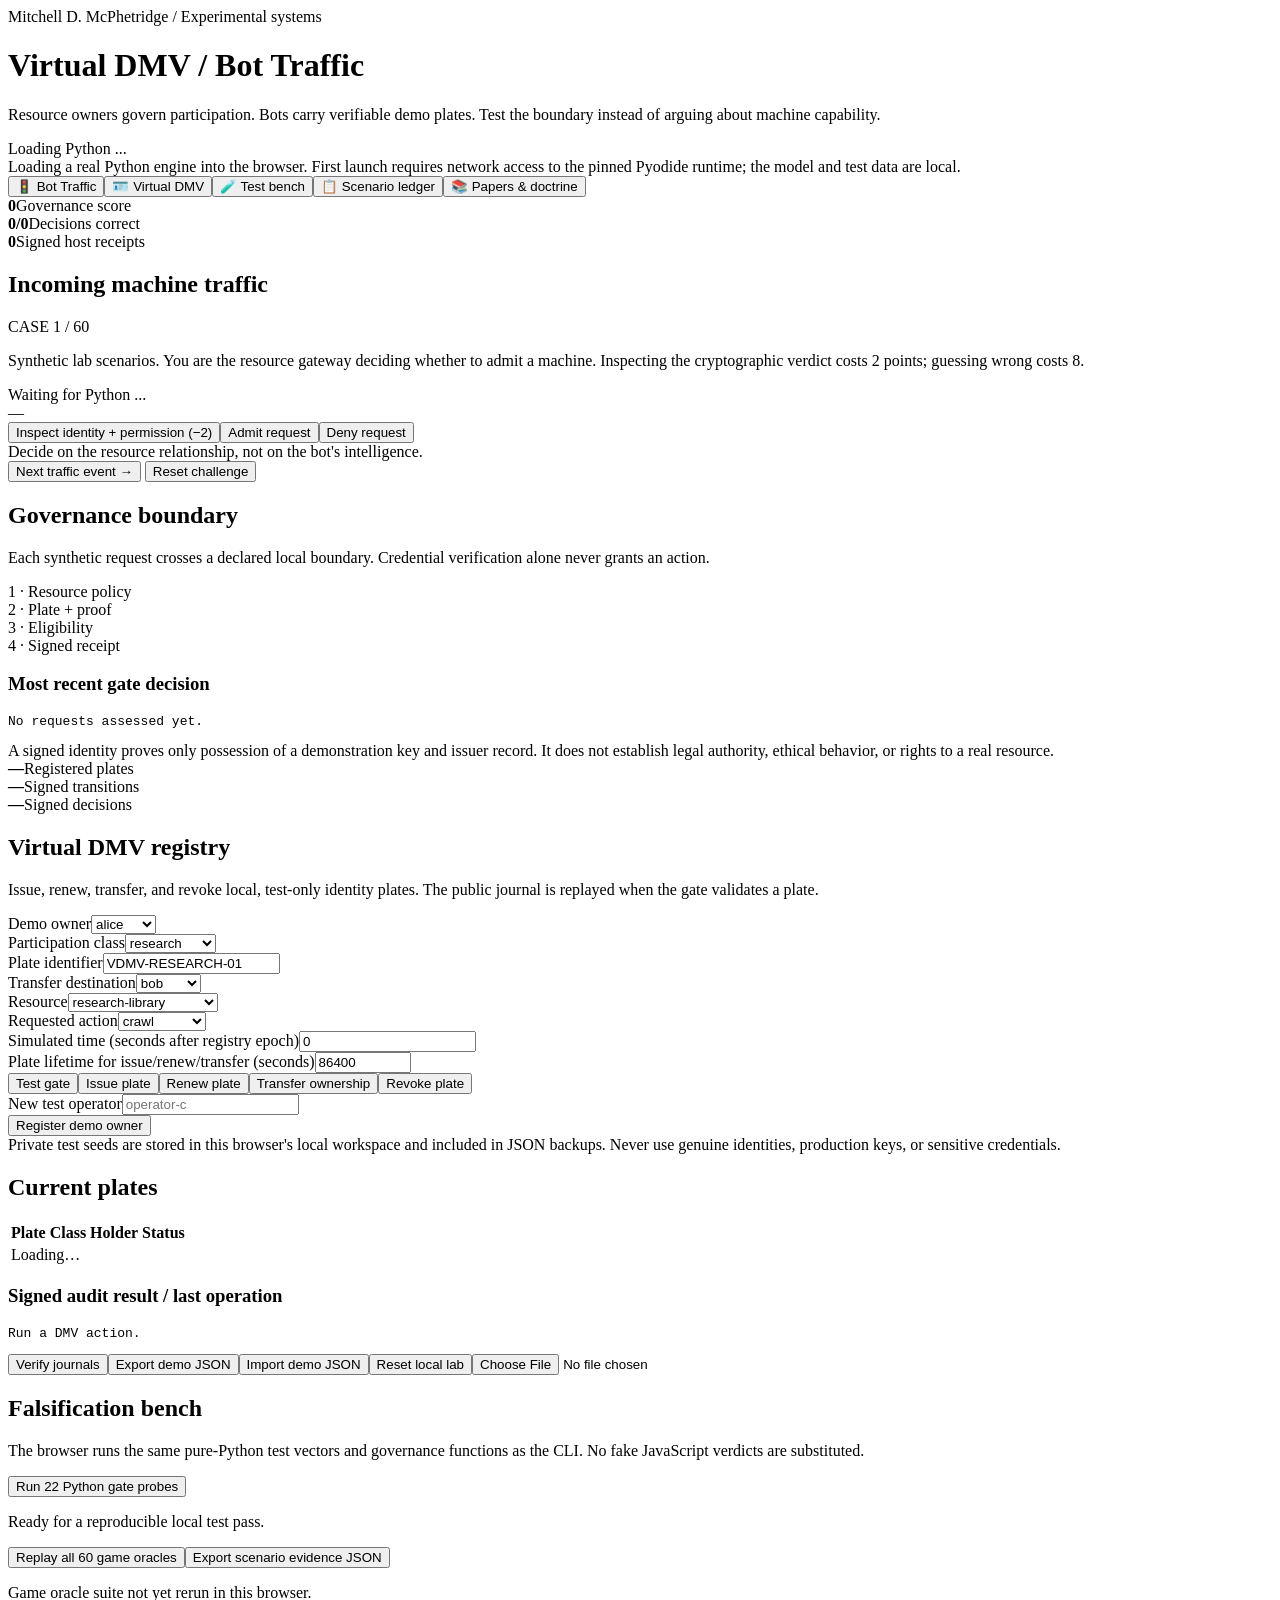
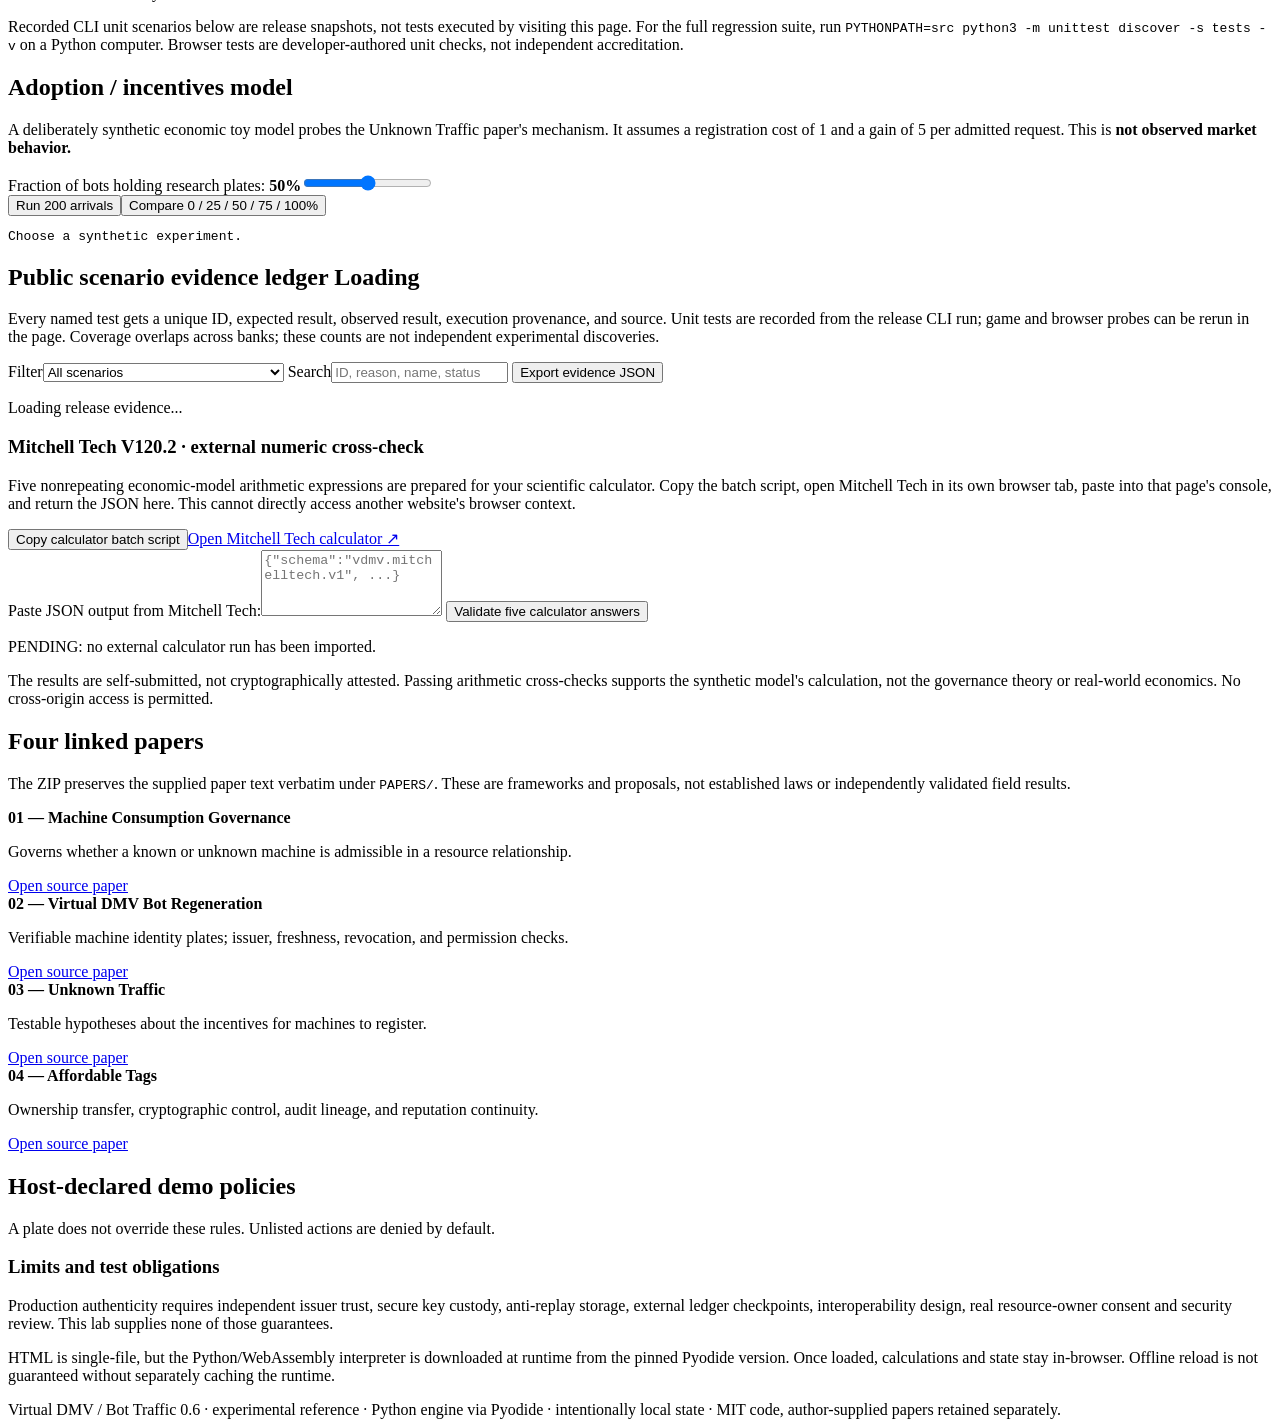
==== commit dc82de51: "Fix v0.7 validation defects and evidence reporting; add browser CI" ====
--- a/browser/template.html
+++ b/browser/template.html
@@ -14,7 +14,7 @@
 <div class="panel"><h2>Governance boundary</h2><p class="hint">Each synthetic request crosses a declared local boundary. Credential verification alone never grants an action.</p><div class="flow"><div class="step">1 · Resource policy</div><div class="step">2 · Plate + proof</div><div class="step">3 · Eligibility</div><div class="step">4 · Signed receipt</div></div><h3>Most recent gate decision</h3><pre class="console" id="gameLast">No requests assessed yet.</pre><div class="note">A signed identity proves only possession of a demonstration key and issuer record. It does not establish legal authority, ethical behavior, or rights to a real resource.</div></div>
 </div></section>
 <section class="view" id="registry"><div class="cards"><div class="metric"><strong id="plates">—</strong><span>Registered plates</span></div><div class="metric"><strong id="events">—</strong><span>Signed transitions</span></div><div class="metric"><strong id="receipts2">—</strong><span>Signed decisions</span></div></div><div class="grid">
-<div class="panel"><h2>Virtual DMV registry</h2><p class="hint">Issue, renew, transfer, and revoke local, test-only identity plates. The public journal is replayed when the gate validates a plate.</p><div class="formgrid"><div class="field"><label for="owner">Demo owner</label><select id="owner"><option>alice</option><option>bob</option><option>mallory</option></select></div><div class="field"><label for="role">Participation class</label><select id="role"><option value="research">research</option><option value="crawler">crawler</option><option value="commercial">commercial</option><option value="archival">archival</option><option value="agentic">agentic</option></select></div><div class="field"><label for="plateId">Plate identifier</label><input id="plateId" value="VDMV-RESEARCH-01" autocomplete="off"></div><div class="field"><label for="newOwner">Transfer destination</label><select id="newOwner"><option>bob</option><option>alice</option><option>mallory</option></select></div><div class="field"><label for="resource">Resource</label><select id="resource"><option>research-library</option><option>open-archive</option><option>licensed-training-data</option><option>open-index</option></select></div><div class="field"><label for="action">Requested action</label><select id="action"><option>crawl</option><option>discover</option><option>index</option><option>summarize</option><option>train</option><option>redistribute</option><option>archive</option></select></div></div><div class="actions"><button class="primary" id="gateRequest">Test gate</button><button id="issuePlate">Issue plate</button><button id="renewPlate">Renew plate</button><button id="transferPlate">Transfer ownership</button><button id="revokePlate" class="danger">Revoke plate</button></div><div class="field"><label for="addOwnerName">New test operator</label><input id="addOwnerName" placeholder="operator-c"></div><button id="addOwner">Register demo owner</button><div class="note">Private test seeds are stored in this browser's local workspace and included in JSON backups. Never use genuine identities, production keys, or sensitive credentials.</div></div>
+<div class="panel"><h2>Virtual DMV registry</h2><p class="hint">Issue, renew, transfer, and revoke local, test-only identity plates. The public journal is replayed when the gate validates a plate.</p><div class="formgrid"><div class="field"><label for="owner">Demo owner</label><select id="owner"><option>alice</option><option>bob</option><option>mallory</option></select></div><div class="field"><label for="role">Participation class</label><select id="role"><option value="research">research</option><option value="crawler">crawler</option><option value="commercial">commercial</option><option value="archival">archival</option><option value="agentic">agentic</option></select></div><div class="field"><label for="plateId">Plate identifier</label><input id="plateId" value="VDMV-RESEARCH-01" autocomplete="off"></div><div class="field"><label for="newOwner">Transfer destination</label><select id="newOwner"><option>bob</option><option>alice</option><option>mallory</option></select></div><div class="field"><label for="resource">Resource</label><select id="resource"><option>research-library</option><option>open-archive</option><option>licensed-training-data</option><option>open-index</option></select></div><div class="field"><label for="action">Requested action</label><select id="action"><option>crawl</option><option>discover</option><option>index</option><option>summarize</option><option>train</option><option>redistribute</option><option>archive</option></select></div><div class="field"><label for="simOffset">Simulated time (seconds after registry epoch)</label><input id="simOffset" type="number" min="0" step="1" value="0" inputmode="numeric"></div><div class="field"><label for="ttl">Plate lifetime for issue/renew/transfer (seconds)</label><input id="ttl" type="number" min="1" max="31536000" step="1" value="86400" inputmode="numeric"></div></div><div class="actions"><button class="primary" id="gateRequest">Test gate</button><button id="issuePlate">Issue plate</button><button id="renewPlate">Renew plate</button><button id="transferPlate">Transfer ownership</button><button id="revokePlate" class="danger">Revoke plate</button></div><div class="field"><label for="addOwnerName">New test operator</label><input id="addOwnerName" placeholder="operator-c"></div><button id="addOwner">Register demo owner</button><div class="note">Private test seeds are stored in this browser's local workspace and included in JSON backups. Never use genuine identities, production keys, or sensitive credentials.</div></div>
 <div class="panel"><h2>Current plates</h2><div style="overflow-x:auto"><table><thead><tr><th>Plate</th><th>Class</th><th>Holder</th><th>Status</th></tr></thead><tbody id="rosterBody"><tr><td colspan="4">Loading…</td></tr></tbody></table></div><h3>Signed audit result / last operation</h3><pre class="console" id="operationOutput">Run a DMV action.</pre><div class="actions"><button id="auditNow">Verify journals</button><button id="exportState">Export demo JSON</button><button id="importButton">Import demo JSON</button><button id="resetLab" class="danger">Reset local lab</button><input type="file" accept="application/json,.json" class="sr-only" id="importFile"></div></div></div></section>
 <section class="view" id="bench"><div class="grid"><div class="panel"><h2>Falsification bench</h2><p class="lede">The browser runs the same pure-Python test vectors and governance functions as the CLI. No fake JavaScript verdicts are substituted.</p><div class="actions"><button id="runBench" class="primary">Run 22 Python gate probes</button></div><div id="benchRows"><p class="hint">Ready for a reproducible local test pass.</p></div><div class="actions"><button id="runGameSuite">Replay all 60 game oracles</button><button id="exportEvidence">Export scenario evidence JSON</button></div><p id="gameSuiteSummary" class="hint">Game oracle suite not yet rerun in this browser.</p><p class="small">Recorded CLI unit scenarios below are release snapshots, not tests executed by visiting this page. For the full regression suite, run <code>PYTHONPATH=src python3 -m unittest discover -s tests -v</code> on a Python computer. Browser tests are developer-authored unit checks, not independent accreditation.</p></div>
 <div class="panel"><h2>Adoption / incentives model</h2><p class="hint">A deliberately synthetic economic toy model probes the Unknown Traffic paper's mechanism. It assumes a registration cost of 1 and a gain of 5 per admitted request. This is <strong>not observed market behavior.</strong></p><label for="adoption">Fraction of bots holding research plates: <strong id="adoptionValue">50%</strong></label><input id="adoption" type="range" min="0" max="100" step="5" value="50"><div class="actions"><button class="primary" id="runEconomic">Run 200 arrivals</button><button id="compareEconomic">Compare 0 / 25 / 50 / 75 / 100%</button></div><div id="economicsView"><pre class="console" id="economicsJson">Choose a synthetic experiment.</pre></div></div></div></section>
